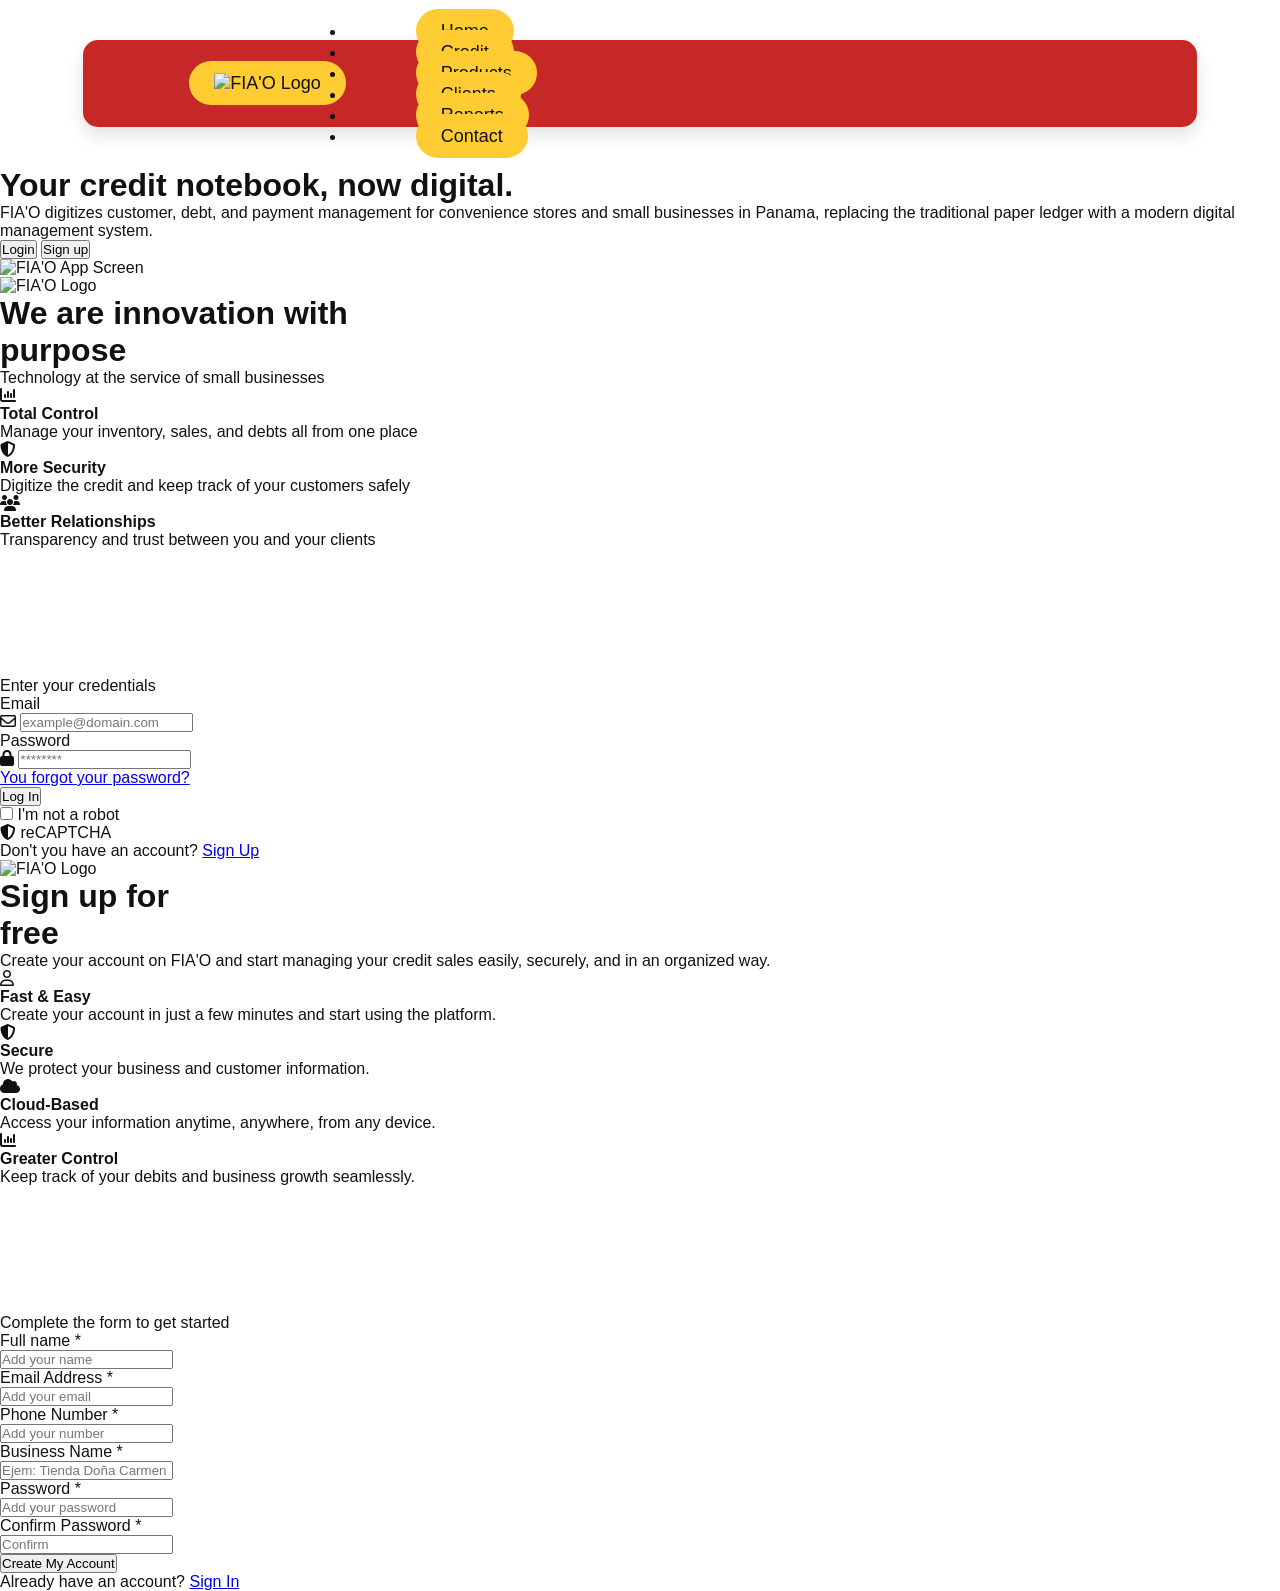
==== Index.html @ 4e08172f "cambios" ====
<!DOCTYPE html>
<html lang="es">
<head>
  <meta charset="UTF-8">
  <meta name="viewport" content="width=device-width, initial-scale=1.0">
  <title>FIA'O - Your credit notebook, now digital.</title>
  
  <!-- Fuentes e Iconos -->
  <link href="https://fonts.googleapis.com/css2?family=Poppins:wght@300;400;500;600;700;800&display=swap" rel="stylesheet">
  <link rel="stylesheet" href="https://cdnjs.cloudflare.com/ajax/libs/font-awesome/6.4.0/css/all.min.css">
  
  <!-- Archivo CSS externo -->
  <link rel="stylesheet" href="Style.css">
</head>
<body>

  <!-- Barra de Navegación -->
  <header>
    <nav class="navbar">
      <div class="logo">
        <a href="#" id="nav-logo">
          <img src="Imagenes/Logo Fiao.png" alt="FIA'O Logo" class="brand-logo-img">
        </a>
      </div>
      <ul class="nav-links">
        <li><a href="#" id="nav-home">Home</a></li>
        <li><a href="credit.html">Credit</a></li>
        <li><a href="#">Products</a></li>
        <li><a href="#">Clients</a></li>
        <li><a href="#">Reports</a></li>
        <li><a href="#">Contact</a></li>
      </ul>
    </nav>
  </header>

  <!-- SECCIÓN 1: HOME / INICIO -->
  <main id="home-view" class="view active">
    <div class="hero-text">
      <h1>Your credit notebook, <span>now digital.</span></h1>
      <p>FIA'O digitizes customer, debt, and payment management for convenience stores and small businesses in Panama, replacing the traditional paper ledger with a modern digital management system.</p>
      <div class="btn-group">
        <button id="btn-home-login" class="btn-yellow">Login</button>
        <button id="btn-home-signup" class="btn-yellow">Sign up</button>
      </div>
    </div>

    <!-- Imagen del teléfono -->
    <div class="phone-container">
      <img src="Imagenes/Telefonoo.png" alt="FIA'O App Screen" class="phone-mockup-img">
    </div>
  </main>

  <!-- SECCIÓN 2: LOGIN / INICIO DE SESIÓN -->
  <main id="login-view" class="view light-page">
    <div class="page-content">
      <div class="info-side">
        <div class="brand">
          <img src="Imagenes/Logo Fiao.png" alt="FIA'O Logo" class="brand-logo-img">
        </div>
        <h1>We are innovation with</h1>
        <h1 class="highlight">purpose</h1>
        <p class="subtitle">Technology at the service of small businesses</p>

        <div class="feature-list">
          <div class="feature-item">
            <div class="feature-icon"><i class="fa-solid fa-chart-column"></i></div>
            <div class="feature-text">
              <h4>Total Control</h4>
              <p>Manage your inventory, sales, and debts all from one place</p>
            </div>
          </div>
          <div class="feature-item">
            <div class="feature-icon"><i class="fa-solid fa-shield-halved"></i></div>
            <div class="feature-text">
              <h4>More Security</h4>
              <p>Digitize the credit and keep track of your customers safely</p>
            </div>
          </div>
          <div class="feature-item">
            <div class="feature-icon"><i class="fa-solid fa-users"></i></div>
            <div class="feature-text">
              <h4>Better Relationships</h4>
              <p>Transparency and trust between you and your clients</p>
            </div>
          </div>
        </div>
      </div>

      <div class="form-side">
        <h2>Log In</h2>
        <p class="form-sub">Enter your credentials</p>

        <form action="#" method="POST">
          <div class="form-group">
            <label for="login-email">Email</label>
            <div class="input-wrapper">
              <i class="fa-regular fa-envelope"></i>
              <input type="email" id="login-email" name="email" placeholder="example@domain.com" required>
            </div>
          </div>

          <div class="form-group">
            <label for="login-password">Password</label>
            <div class="input-wrapper">
              <i class="fa-solid fa-lock"></i>
              <input type="password" id="login-password" name="password" placeholder="********" required>
            </div>
            <a href="#" class="forgot-pass">You forgot your password?</a>
          </div>

          <button type="submit" class="btn-submit-red">Log In</button>

          <div class="recaptcha-box">
            <label>
              <input type="checkbox" name="recaptcha"> I'm not a robot
            </label>
            <div class="recaptcha-logo">
              <i class="fa-solid fa-shield-halved"></i>
              reCAPTCHA
            </div>
          </div>

          <div class="form-footer">
            Don't you have an account? <a href="#" id="link-to-signup">Sign Up</a>
          </div>
        </form>
      </div>
    </div>
  </main>

  <!-- SECCIÓN 3: SIGN UP / REGISTRO -->
  <main id="signup-view" class="view light-page">
    <div class="page-content">
      <div class="info-side">
        <div class="brand">
          <img src="Imagenes/Logo Fiao.png" alt="FIA'O Logo" class="brand-logo-img">
        </div>
        <h1>Sign up for</h1>
        <h1 class="highlight">free</h1>
        <p class="subtitle">Create your account on FIA'O and start managing your credit sales easily, securely, and in an organized way.</p>

        <div class="feature-list">
          <div class="feature-item">
            <div class="feature-icon"><i class="fa-regular fa-user"></i></div>
            <div class="feature-text">
              <h4>Fast & Easy</h4>
              <p>Create your account in just a few minutes and start using the platform.</p>
            </div>
          </div>
          <div class="feature-item">
            <div class="feature-icon"><i class="fa-solid fa-shield-halved"></i></div>
            <div class="feature-text">
              <h4>Secure</h4>
              <p>We protect your business and customer information.</p>
            </div>
          </div>
          <div class="feature-item">
            <div class="feature-icon"><i class="fa-solid fa-cloud"></i></div>
            <div class="feature-text">
              <h4>Cloud-Based</h4>
              <p>Access your information anytime, anywhere, from any device.</p>
            </div>
          </div>
          <div class="feature-item">
            <div class="feature-icon"><i class="fa-solid fa-chart-column"></i></div>
            <div class="feature-text">
              <h4>Greater Control</h4>
              <p>Keep track of your debits and business growth seamlessly.</p>
            </div>
          </div>
        </div>
      </div>

      <div class="form-side">
        <h2>Create your account</h2>
        <p class="form-sub">Complete the form to get started</p>

        <form action="#" method="POST">
          <div class="form-group">
            <label for="signup-fullname">Full name *</label>
            <div class="input-simple">
              <input type="text" id="signup-fullname" name="fullname" placeholder="Add your name" required>
            </div>
          </div>

          <div class="form-group">
            <label for="signup-email">Email Address *</label>
            <div class="input-simple">
              <input type="email" id="signup-email" name="email" placeholder="Add your email" required>
            </div>
          </div>

          <div class="form-group">
            <label for="signup-phone">Phone Number *</label>
            <div class="input-simple">
              <input type="tel" id="signup-phone" name="phone" placeholder="Add your number" required>
            </div>
          </div>

          <div class="form-group">
            <label for="signup-business">Business Name *</label>
            <div class="input-simple">
              <input type="text" id="signup-business" name="business" placeholder="Ejem: Tienda Doña Carmen" required>
            </div>
          </div>

          <div class="grid-2">
            <div class="form-group">
              <label for="signup-password">Password *</label>
              <div class="input-simple">
                <input type="password" id="signup-password" name="password" placeholder="Add your password" required>
              </div>
            </div>
            <div class="form-group">
              <label for="signup-confirm-password">Confirm Password *</label>
              <div class="input-simple">
                <input type="password" id="signup-confirm-password" name="confirm_password" placeholder="Confirm" required>
              </div>
            </div>
          </div>

          <button type="submit" class="btn-submit-yellow">Create My Account</button>

          <div class="form-footer">
            Already have an account? <a href="#" id="link-to-login">Sign In</a>
          </div>
        </form>
      </div>
    </div>
  </main>

  <!-- Archivo JavaScript externo -->
  <script src="Style.js"></script>
</body>
</html>
---- Style.css ----
/* =========================
   GENERAL
========================= */

* {
    margin: 0;
    padding: 0;
    box-sizing: border-box;
}

html {
    scroll-behavior: smooth;
}

body {
    font-family: Arial, Helvetica, sans-serif;
    background-color: #ffffff;
    color: #111111;
}


/* =========================
   NAVIGATION BAR
========================= */

header {
    background-color: #ffffff;
    padding: 40px 0;
}

nav {
    width: 87%;
    max-width: 1620px;
    height: 87px;
    margin: 0 auto;

    background-color: #c62828;

    border-radius: 15px;

    display: flex;
    align-items: center;
    padding: 0 36px;

    box-shadow: 0 8px 18px rgba(0, 0, 0, 0.12);
}


/* FIA'O LOGO */

nav h1 {
    color: #ffffff;
    font-size: 44px;
    font-weight: 700;
    letter-spacing: -2px;
    margin-right: auto;
}

nav h1::after {
    content: "";
}


/* NAVIGATION BUTTONS */

nav a {
    text-decoration: none;

    background-color: #ffcc33;
    color: #111111;

    font-size: 18px;

    padding: 12px 25px;

    border-radius: 30px;

    margin-left: 70px;

    transition: 0.25s ease;
}

nav a:hover {
    background-color: #ffd95a;
    transform: translateY(-2px);
}


/* =========================
   HOME / HERO
========================= */

main {
    width: 100%;
}

section {
    min-height: calc(100vh - 167px);

    background-color: #c5191e;

    display: flex;
    align-items: center;

    padding: 55px 10% 70px;

    overflow: hidden;
}


/* =========================
   LEFT CONTENT
========================= */

section > div:first-child {
    width: 58%;
    padding-left: 20px;
    z-index: 2;
}


/* MAIN TITLE */

h2 {
    color: #ffffff;

    font-size: clamp(65px, 6vw, 112px);

    line-height: 0.95;

    font-weight: 800;

    letter-spacing: -4px;

    max-width: 760px;

    margin-bottom: 55px;
}


/* MAKE "CREDIT" YELLOW */

h2 {
    position: relative;
}


/* DESCRIPTION */

section p {
    color: #ffffff;

    font-size: 24px;

    line-height: 1.45;

    max-width: 760px;

    margin-bottom: 55px;
}


/* =========================
   BUTTONS
========================= */

section a {
    display: inline-flex;

    justify-content: center;
    align-items: center;

    width: 250px;
    height: 55px;

    background-color: #ffcc33;

    color: #111111;

    text-decoration: none;

    font-size: 19px;

    border-radius: 30px;

    margin-right: 120px;

    transition: all 0.25s ease;
}

section a:hover {
    background-color: #ffd95a;

    transform: translateY(-3px);

    box-shadow: 0 8px 15px rgba(0, 0, 0, 0.15);
}


/* =========================
   PHONE IMAGE
========================= */

section > div:last-child {
    width: 42%;

    display: flex;

    justify-content: center;
    align-items: center;

    position: relative;
}


section img {
    width: min(470px, 100%);

    max-height: 650px;

    object-fit: contain;

    display: block;

    transform: translateY(25px);
}


/* =========================
   RESPONSIVE
========================= */

@media (max-width: 1200px) {

    nav a {
        margin-left: 25px;
        padding: 11px 18px;
        font-size: 16px;
    }

    section {
        padding-left: 6%;
        padding-right: 6%;
    }

    h2 {
        font-size: 75px;
    }

    section p {
        font-size: 20px;
    }

    section a {
        margin-right: 40px;
    }
}


@media (max-width: 900px) {

    header {
        padding: 20px;
    }

    nav {
        width: 100%;
        height: auto;

        padding: 20px;

        flex-wrap: wrap;

        gap: 15px;
    }

    nav h1 {
        width: 100%;
        margin-bottom: 10px;
    }

    nav a {
        margin-left: 0;
    }

    section {
        flex-direction: column;

        text-align: center;

        padding-top: 60px;
    }

    section > div:first-child {
        width: 100%;
        padding-left: 0;
    }

    section > div:last-child {
        width: 100%;
        margin-top: 50px;
    }

    h2 {
        font-size: 65px;
        letter-spacing: -2px;
    }

    section p {
        margin-left: auto;
        margin-right: auto;
    }

    section a {
        margin: 5px 10px;
    }

    section img {
        max-width: 400px;
    }
}


@media (max-width: 550px) {

    nav {
        justify-content: center;
    }

    nav h1 {
        text-align: center;
    }

    nav a {
        font-size: 14px;
        padding: 9px 15px;
    }

    h2 {
        font-size: 50px;
    }

    section p {
        font-size: 17px;
    }

    section a {
        width: 200px;
    }
}
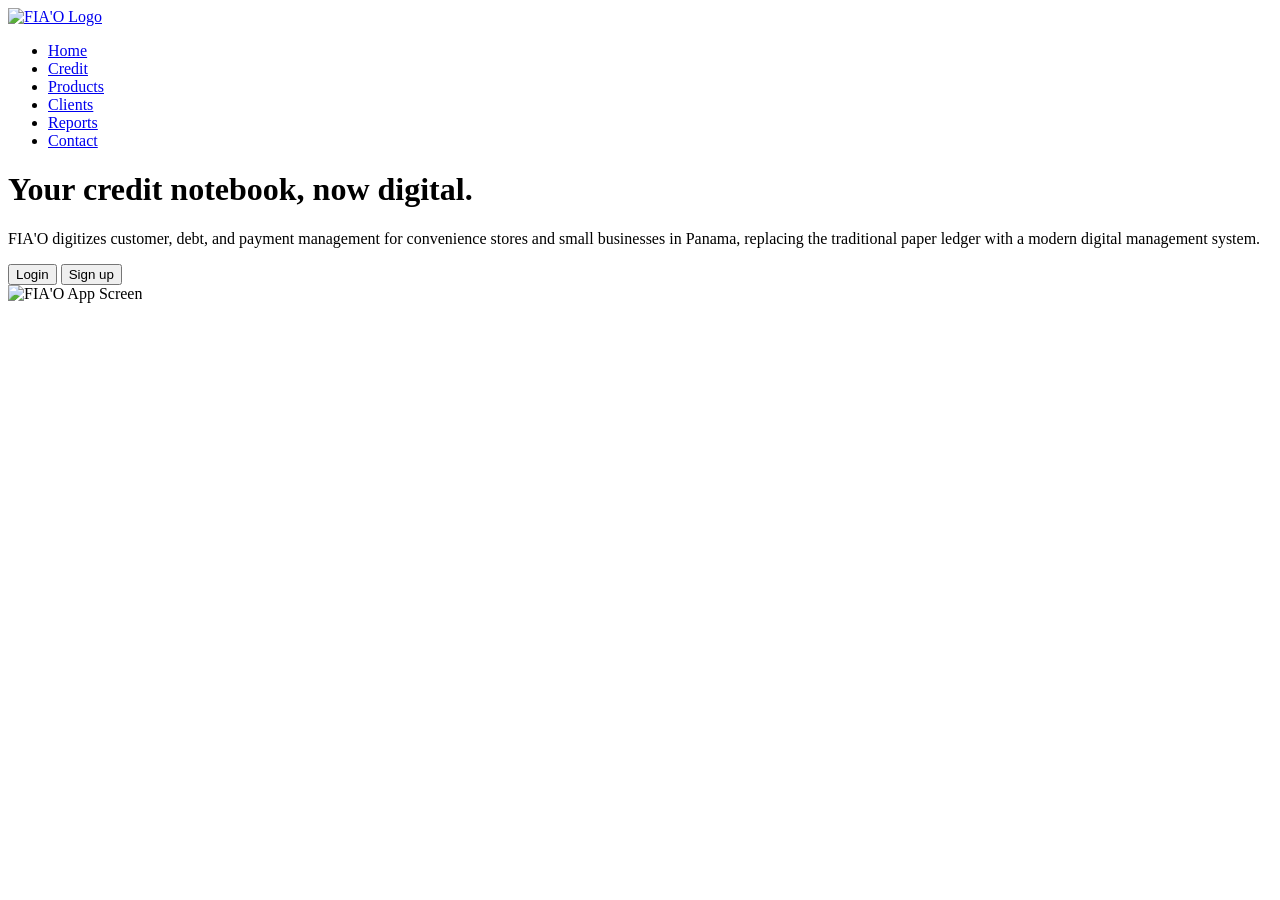
==== commit e6ca2d28: "telefono cambio" ====
--- a/Index.html
+++ b/Index.html
@@ -9,8 +9,8 @@
   <link href="https://fonts.googleapis.com/css2?family=Poppins:wght@300;400;500;600;700;800&display=swap" rel="stylesheet">
   <link rel="stylesheet" href="https://cdnjs.cloudflare.com/ajax/libs/font-awesome/6.4.0/css/all.min.css">
   
-  <!-- Archivo CSS externo -->
-  <link rel="stylesheet" href="Style.css">
+  <!-- Archivo CSS externo (Ruta corregida según tu estructura asset/css) -->
+  <link rel="stylesheet" href="asset/css/Style.css">
 </head>
 <body>
 
@@ -19,16 +19,16 @@
     <nav class="navbar">
       <div class="logo">
         <a href="#" id="nav-logo">
-          <img src="Imagenes/Logo Fiao.png" alt="FIA'O Logo" class="brand-logo-img">
+          <img src="asset/img/Logo Fiao.png" alt="FIA'O Logo" class="brand-logo-img">
         </a>
       </div>
       <ul class="nav-links">
-        <li><a href="#" id="nav-home">Home</a></li>
-        <li><a href="credit.html">Credit</a></li>
-        <li><a href="#">Products</a></li>
-        <li><a href="#">Clients</a></li>
-        <li><a href="#">Reports</a></li>
-        <li><a href="#">Contact</a></li>
+        <li><a href="#" id="nav-home" class="active-link">Home</a></li>
+        <li><a href="Credit.html">Credit</a></li>
+        <li><a href="Products.html">Products</a></li>
+        <li><a href="Clients.html">Clients</a></li>
+        <li><a href="Reports.html">Reports</a></li>
+        <li><a href="Conect.html">Contact</a></li>
       </ul>
     </nav>
   </header>
@@ -46,16 +46,16 @@
 
     <!-- Imagen del teléfono -->
     <div class="phone-container">
-      <img src="Imagenes/Telefonoo.png" alt="FIA'O App Screen" class="phone-mockup-img">
+      <img src="asset/img/Telefonoo.png" alt="FIA'O App Screen" class="phone-mockup-img">
     </div>
   </main>
 
   <!-- SECCIÓN 2: LOGIN / INICIO DE SESIÓN -->
-  <main id="login-view" class="view light-page">
+  <main id="login-view" class="view light-page" style="display: none;">
     <div class="page-content">
       <div class="info-side">
         <div class="brand">
-          <img src="Imagenes/Logo Fiao.png" alt="FIA'O Logo" class="brand-logo-img">
+          <img src="asset/img/Logo Fiao.png" alt="FIA'O Logo" class="brand-logo-img">
         </div>
         <h1>We are innovation with</h1>
         <h1 class="highlight">purpose</h1>
@@ -129,11 +129,11 @@
   </main>
 
   <!-- SECCIÓN 3: SIGN UP / REGISTRO -->
-  <main id="signup-view" class="view light-page">
+  <main id="signup-view" class="view light-page" style="display: none;">
     <div class="page-content">
       <div class="info-side">
         <div class="brand">
-          <img src="Imagenes/Logo Fiao.png" alt="FIA'O Logo" class="brand-logo-img">
+          <img src="asset/img/Logo Fiao.png" alt="FIA'O Logo" class="brand-logo-img">
         </div>
         <h1>Sign up for</h1>
         <h1 class="highlight">free</h1>
@@ -229,7 +229,7 @@
     </div>
   </main>
 
-  <!-- Archivo JavaScript externo -->
-  <script src="Style.js"></script>
+  <!-- Archivo JavaScript externo (Ruta corregida según tu estructura asset/js) -->
+  <script src="asset/js/Style.js"></script>
 </body>
 </html>
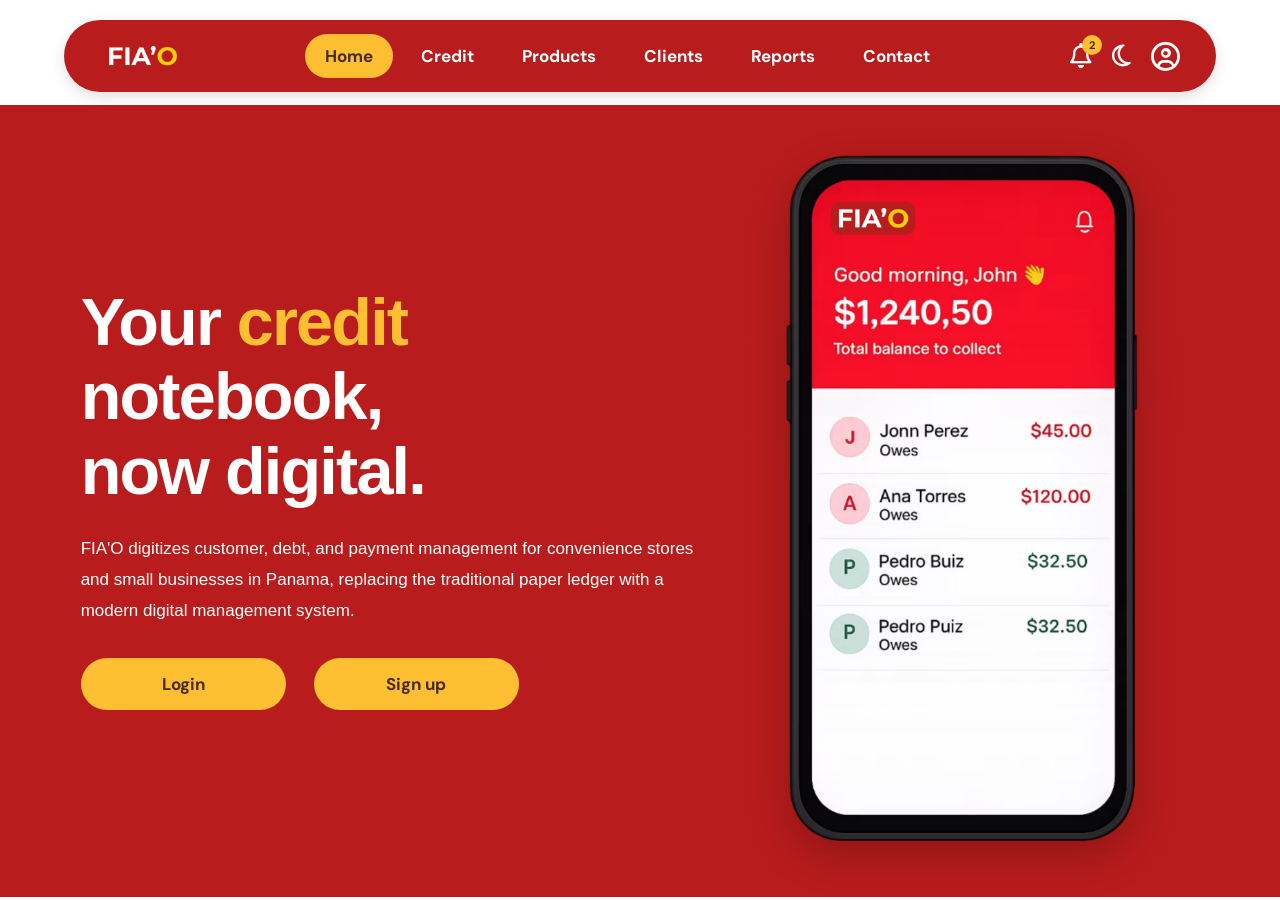
==== commit af97b8b2: "Arreglos cambios" ====
--- a/Index.html
+++ b/Index.html
@@ -1,235 +1,75 @@
 <!DOCTYPE html>
-<html lang="es">
+<html lang="en">
 <head>
   <meta charset="UTF-8">
   <meta name="viewport" content="width=device-width, initial-scale=1.0">
-  <title>FIA'O - Your credit notebook, now digital.</title>
-  
-  <!-- Fuentes e Iconos -->
-  <link href="https://fonts.googleapis.com/css2?family=Poppins:wght@300;400;500;600;700;800&display=swap" rel="stylesheet">
+  <title>FIA'O - Home</title>
+  <!-- FontAwesome Icons -->
   <link rel="stylesheet" href="https://cdnjs.cloudflare.com/ajax/libs/font-awesome/6.4.0/css/all.min.css">
-  
-  <!-- Archivo CSS externo (Ruta corregida según tu estructura asset/css) -->
-  <link rel="stylesheet" href="asset/css/Style.css">
+  <!-- CSS Stylesheet Global -->
+  <link rel="stylesheet" href="./asset/css/Style.css?v=2">
 </head>
 <body>
 
-  <!-- Barra de Navegación -->
+  <!-- Top Navigation Bar -->
   <header>
     <nav class="navbar">
-      <div class="logo">
-        <a href="#" id="nav-logo">
-          <img src="asset/img/Logo Fiao.png" alt="FIA'O Logo" class="brand-logo-img">
+      <!-- Left: Logo Image -->
+      <div class="navbar-brand">
+        <a href="Index.html">
+          <img src="./asset/img/Logo.png" alt="FIA'O Logo" class="navbar-logo">
         </a>
       </div>
-      <ul class="nav-links">
-        <li><a href="#" id="nav-home" class="active-link">Home</a></li>
-        <li><a href="Credit.html">Credit</a></li>
-        <li><a href="Products.html">Products</a></li>
-        <li><a href="Clients.html">Clients</a></li>
-        <li><a href="Reports.html">Reports</a></li>
-        <li><a href="Conect.html">Contact</a></li>
+
+      <!-- Center: Navigation Links -->
+      <ul class="navbar-menu">
+        <li><a href="Index.html" class="nav-link active">Home</a></li>
+        <li><a href="Credit.html" class="nav-link">Credit</a></li>
+        <li><a href="Products.html" class="nav-link">Products</a></li>
+        <li><a href="Clients.html" class="nav-link">Clients</a></li>
+        <li><a href="Reports.html" class="nav-link">Reports</a></li>
+        <li><a href="Conect.html" class="nav-link">Contact</a></li>
       </ul>
+
+      <!-- Right: Action Icons (Notifications, Dark/Light Mode, Profile) -->
+      <div class="navbar-actions">
+        <button class="icon-btn" id="notifications-btn" title="Notifications">
+          <i class="fa-regular fa-bell"></i>
+          <span class="notification-badge">2</span>
+        </button>
+        <button class="icon-btn" id="theme-toggle" title="Toggle Dark/Light Mode">
+          <i class="fa-regular fa-moon"></i>
+        </button>
+        <a href="User.html" class="user-avatar-btn" title="User Profile">
+          <i class="fa-regular fa-circle-user"></i>
+        </a>
+      </div>
     </nav>
   </header>
 
-  <!-- SECCIÓN 1: HOME / INICIO -->
-  <main id="home-view" class="view active">
-    <div class="hero-text">
-      <h1>Your credit notebook, <span>now digital.</span></h1>
-      <p>FIA'O digitizes customer, debt, and payment management for convenience stores and small businesses in Panama, replacing the traditional paper ledger with a modern digital management system.</p>
-      <div class="btn-group">
-        <button id="btn-home-login" class="btn-yellow">Login</button>
-        <button id="btn-home-signup" class="btn-yellow">Sign up</button>
+  <!-- Hero Section -->
+  <main class="hero-container">
+    <div class="hero-content">
+      <h1 class="hero-title">
+        Your <span class="highlight-yellow">credit</span><br>
+        notebook,<br>
+        now digital.
+      </h1>
+      <p class="hero-description">
+        FIA'O digitizes customer, debt, and payment management for convenience stores and small businesses in Panama, replacing the traditional paper ledger with a modern digital management system.
+      </p>
+      <div class="hero-buttons">
+        <a href="Login.html" class="btn btn-yellow">Login</a>
+        <a href="Signin.html" class="btn btn-yellow">Sign up</a>
       </div>
     </div>
 
-    <!-- Imagen del teléfono -->
-    <div class="phone-container">
-      <img src="asset/img/Telefonoo.png" alt="FIA'O App Screen" class="phone-mockup-img">
+    <div class="hero-image-wrapper">
+      <img src="./asset/img/Teléfono.png" alt="FIA'O App Screen" class="phone-mockup-img">
     </div>
   </main>
 
-  <!-- SECCIÓN 2: LOGIN / INICIO DE SESIÓN -->
-  <main id="login-view" class="view light-page" style="display: none;">
-    <div class="page-content">
-      <div class="info-side">
-        <div class="brand">
-          <img src="asset/img/Logo Fiao.png" alt="FIA'O Logo" class="brand-logo-img">
-        </div>
-        <h1>We are innovation with</h1>
-        <h1 class="highlight">purpose</h1>
-        <p class="subtitle">Technology at the service of small businesses</p>
-
-        <div class="feature-list">
-          <div class="feature-item">
-            <div class="feature-icon"><i class="fa-solid fa-chart-column"></i></div>
-            <div class="feature-text">
-              <h4>Total Control</h4>
-              <p>Manage your inventory, sales, and debts all from one place</p>
-            </div>
-          </div>
-          <div class="feature-item">
-            <div class="feature-icon"><i class="fa-solid fa-shield-halved"></i></div>
-            <div class="feature-text">
-              <h4>More Security</h4>
-              <p>Digitize the credit and keep track of your customers safely</p>
-            </div>
-          </div>
-          <div class="feature-item">
-            <div class="feature-icon"><i class="fa-solid fa-users"></i></div>
-            <div class="feature-text">
-              <h4>Better Relationships</h4>
-              <p>Transparency and trust between you and your clients</p>
-            </div>
-          </div>
-        </div>
-      </div>
-
-      <div class="form-side">
-        <h2>Log In</h2>
-        <p class="form-sub">Enter your credentials</p>
-
-        <form action="#" method="POST">
-          <div class="form-group">
-            <label for="login-email">Email</label>
-            <div class="input-wrapper">
-              <i class="fa-regular fa-envelope"></i>
-              <input type="email" id="login-email" name="email" placeholder="example@domain.com" required>
-            </div>
-          </div>
-
-          <div class="form-group">
-            <label for="login-password">Password</label>
-            <div class="input-wrapper">
-              <i class="fa-solid fa-lock"></i>
-              <input type="password" id="login-password" name="password" placeholder="********" required>
-            </div>
-            <a href="#" class="forgot-pass">You forgot your password?</a>
-          </div>
-
-          <button type="submit" class="btn-submit-red">Log In</button>
-
-          <div class="recaptcha-box">
-            <label>
-              <input type="checkbox" name="recaptcha"> I'm not a robot
-            </label>
-            <div class="recaptcha-logo">
-              <i class="fa-solid fa-shield-halved"></i>
-              reCAPTCHA
-            </div>
-          </div>
-
-          <div class="form-footer">
-            Don't you have an account? <a href="#" id="link-to-signup">Sign Up</a>
-          </div>
-        </form>
-      </div>
-    </div>
-  </main>
-
-  <!-- SECCIÓN 3: SIGN UP / REGISTRO -->
-  <main id="signup-view" class="view light-page" style="display: none;">
-    <div class="page-content">
-      <div class="info-side">
-        <div class="brand">
-          <img src="asset/img/Logo Fiao.png" alt="FIA'O Logo" class="brand-logo-img">
-        </div>
-        <h1>Sign up for</h1>
-        <h1 class="highlight">free</h1>
-        <p class="subtitle">Create your account on FIA'O and start managing your credit sales easily, securely, and in an organized way.</p>
-
-        <div class="feature-list">
-          <div class="feature-item">
-            <div class="feature-icon"><i class="fa-regular fa-user"></i></div>
-            <div class="feature-text">
-              <h4>Fast & Easy</h4>
-              <p>Create your account in just a few minutes and start using the platform.</p>
-            </div>
-          </div>
-          <div class="feature-item">
-            <div class="feature-icon"><i class="fa-solid fa-shield-halved"></i></div>
-            <div class="feature-text">
-              <h4>Secure</h4>
-              <p>We protect your business and customer information.</p>
-            </div>
-          </div>
-          <div class="feature-item">
-            <div class="feature-icon"><i class="fa-solid fa-cloud"></i></div>
-            <div class="feature-text">
-              <h4>Cloud-Based</h4>
-              <p>Access your information anytime, anywhere, from any device.</p>
-            </div>
-          </div>
-          <div class="feature-item">
-            <div class="feature-icon"><i class="fa-solid fa-chart-column"></i></div>
-            <div class="feature-text">
-              <h4>Greater Control</h4>
-              <p>Keep track of your debits and business growth seamlessly.</p>
-            </div>
-          </div>
-        </div>
-      </div>
-
-      <div class="form-side">
-        <h2>Create your account</h2>
-        <p class="form-sub">Complete the form to get started</p>
-
-        <form action="#" method="POST">
-          <div class="form-group">
-            <label for="signup-fullname">Full name *</label>
-            <div class="input-simple">
-              <input type="text" id="signup-fullname" name="fullname" placeholder="Add your name" required>
-            </div>
-          </div>
-
-          <div class="form-group">
-            <label for="signup-email">Email Address *</label>
-            <div class="input-simple">
-              <input type="email" id="signup-email" name="email" placeholder="Add your email" required>
-            </div>
-          </div>
-
-          <div class="form-group">
-            <label for="signup-phone">Phone Number *</label>
-            <div class="input-simple">
-              <input type="tel" id="signup-phone" name="phone" placeholder="Add your number" required>
-            </div>
-          </div>
-
-          <div class="form-group">
-            <label for="signup-business">Business Name *</label>
-            <div class="input-simple">
-              <input type="text" id="signup-business" name="business" placeholder="Ejem: Tienda Doña Carmen" required>
-            </div>
-          </div>
-
-          <div class="grid-2">
-            <div class="form-group">
-              <label for="signup-password">Password *</label>
-              <div class="input-simple">
-                <input type="password" id="signup-password" name="password" placeholder="Add your password" required>
-              </div>
-            </div>
-            <div class="form-group">
-              <label for="signup-confirm-password">Confirm Password *</label>
-              <div class="input-simple">
-                <input type="password" id="signup-confirm-password" name="confirm_password" placeholder="Confirm" required>
-              </div>
-            </div>
-          </div>
-
-          <button type="submit" class="btn-submit-yellow">Create My Account</button>
-
-          <div class="form-footer">
-            Already have an account? <a href="#" id="link-to-login">Sign In</a>
-          </div>
-        </form>
-      </div>
-    </div>
-  </main>
-
-  <!-- Archivo JavaScript externo (Ruta corregida según tu estructura asset/js) -->
-  <script src="asset/js/Style.js"></script>
+  <!-- Script File Global -->
+  <script src="./asset/js/Style.js"></script>
 </body>
 </html>
--- a/asset/css/Style.css
+++ b/asset/css/Style.css
@@ -0,0 +1,601 @@
+
+/* =========================================
+   FIA'O - HOME PAGE
+   Colors and typography
+========================================= */
+
+@import url('https://fonts.googleapis.com/css2?family=DM+Sans:wght@400;500;600;700&display=swap');
+
+@font-face {
+    font-family: 'Gotham';
+    src: url('https://fonts.cdnfonts.com/s/14955/GothamBold.woff') format('woff');
+    font-weight: 700 900;
+    font-style: normal;
+}
+
+@font-face {
+    font-family: 'Garet';
+    src: url('https://fonts.cdnfonts.com/s/72224/Garet-Book.woff') format('woff');
+    font-weight: 400;
+    font-style: normal;
+}
+
+:root {
+    --color-red: #B91C1C;
+    --color-yellow: #FFBF32;
+    --color-cream: #FEF3C7;
+    --color-brown: #482D1F;
+
+    --font-title: 'Gotham', Arial, sans-serif;
+    --font-subtitle: 'DM Sans', Arial, sans-serif;
+    --font-body: 'Garet', Arial, sans-serif;
+
+    --page-background: #FFFFFF;
+    --hero-background: var(--color-red);
+    --text-color: var(--color-brown);
+}
+
+/* =========================================
+   RESET AND GENERAL
+========================================= */
+
+* {
+    margin: 0;
+    padding: 0;
+    box-sizing: border-box;
+}
+
+html {
+    scroll-behavior: smooth;
+    width: 100%;
+    min-height: 100%;
+}
+
+body {
+    width: 100%;
+    min-height: 100vh;
+    overflow-x: hidden;
+
+    font-family: var(--font-body);
+    background-color: var(--page-background);
+    color: var(--text-color);
+
+    transition: background-color 0.25s ease,
+                color 0.25s ease;
+}
+
+/* =========================================
+   NAVIGATION BAR
+========================================= */
+
+header {
+    width: 100%;
+    padding: 20px 0 0;
+    background-color: var(--page-background);
+
+    transition: background-color 0.25s ease;
+}
+
+.navbar {
+    width: 90%;
+    max-width: 1600px;
+    min-height: 72px;
+
+    margin: 0 auto;
+    padding: 9px 36px;
+
+    display: flex;
+    align-items: center;
+    justify-content: space-between;
+    gap: 24px;
+
+    background-color: var(--color-red);
+    border-radius: 45px;
+
+    box-shadow: 0 5px 14px rgba(72, 45, 31, 0.15);
+}
+
+.navbar-brand {
+    flex-shrink: 0;
+}
+
+.navbar-brand a {
+    display: flex;
+    align-items: center;
+}
+
+.navbar-logo {
+    display: block;
+    height: 48px;
+    width: auto;
+    max-width: 190px;
+    object-fit: contain;
+}
+
+/* NAVIGATION LINKS */
+
+.navbar-menu {
+    display: flex;
+    align-items: center;
+    justify-content: center;
+
+    flex: 1;
+    gap: 8px;
+
+    list-style: none;
+    margin: 0;
+    padding: 0;
+}
+
+.navbar-menu li {
+    list-style: none;
+}
+
+.navbar-menu .nav-link {
+    display: inline-flex;
+    align-items: center;
+    justify-content: center;
+
+    padding: 11px 20px;
+
+    color: #FFFFFF;
+    font-family: var(--font-subtitle);
+    font-size: 17px;
+    font-weight: 700;
+
+    text-decoration: none;
+    white-space: nowrap;
+    border-radius: 30px;
+
+    transition: background-color 0.2s ease,
+                color 0.2s ease,
+                transform 0.2s ease;
+}
+
+.navbar-menu .nav-link:hover {
+    background-color: rgba(255, 255, 255, 0.13);
+}
+
+.navbar-menu .nav-link.active {
+    background-color: var(--color-yellow);
+    color: var(--color-brown);
+}
+
+/* RIGHT-SIDE ICONS */
+
+.navbar-actions {
+    display: flex;
+    align-items: center;
+    justify-content: center;
+    gap: 20px;
+    flex-shrink: 0;
+}
+
+.icon-btn {
+    position: relative;
+
+    display: flex;
+    align-items: center;
+    justify-content: center;
+
+    padding: 0;
+    background: transparent;
+    border: none;
+
+    color: #FFFFFF;
+    font-size: 25px;
+    cursor: pointer;
+
+    transition: transform 0.2s ease;
+}
+
+.icon-btn:hover,
+.user-avatar-btn:hover {
+    transform: scale(1.08);
+}
+
+.notification-badge {
+    position: absolute;
+    top: -9px;
+    right: -10px;
+
+    display: flex;
+    align-items: center;
+    justify-content: center;
+
+    width: 20px;
+    height: 20px;
+
+    background-color: var(--color-yellow);
+    color: var(--color-brown);
+
+    border-radius: 50%;
+    font-family: var(--font-subtitle);
+    font-size: 11px;
+    font-weight: 700;
+}
+
+.user-avatar-btn {
+    display: flex;
+    align-items: center;
+    justify-content: center;
+
+    color: #FFFFFF;
+    font-size: 29px;
+    text-decoration: none;
+
+    transition: transform 0.2s ease;
+}
+
+/* =========================================
+   HOME HERO SECTION
+========================================= */
+
+.hero-container {
+    width: 100%;
+    max-width: none;
+    min-height: 710px;
+
+    /* Space between navigation and red section */
+    margin: 13px 0 0;
+
+    /* Content spacing */
+    padding: 48px 6.3% 55px;
+
+    display: flex;
+    align-items: center;
+    justify-content: space-between;
+    gap: 45px;
+
+    background-color: var(--hero-background);
+
+    overflow: hidden;
+
+    transition: background-color 0.25s ease;
+}
+
+.hero-content {
+    flex: 1 1 58%;
+    min-width: 0;
+    max-width: 800px;
+}
+
+/* MAIN TITLE */
+
+.hero-title {
+    margin: 0 0 26px;
+
+    color: #FFFFFF;
+    font-family: var(--font-title);
+    font-size: clamp(48px, 5.2vw, 86px);
+    font-weight: 900;
+    line-height: 1.12;
+    letter-spacing: -1.8px;
+}
+
+.highlight-yellow {
+    color: var(--color-yellow);
+}
+
+/* DESCRIPTION */
+
+.hero-description {
+    max-width: 700px;
+    margin: 0 0 32px;
+
+    color: #FFFFFF;
+    font-family: var(--font-body);
+    font-size: 17px;
+    font-weight: 400;
+    line-height: 1.8;
+}
+
+/* =========================================
+   LOGIN AND SIGN UP BUTTONS
+========================================= */
+
+.hero-buttons {
+    display: flex;
+    align-items: center;
+    flex-wrap: wrap;
+    gap: 28px;
+}
+
+.hero-buttons .btn {
+    display: inline-flex;
+    align-items: center;
+    justify-content: center;
+
+    width: 205px;
+    height: 52px;
+    padding: 0 20px;
+
+    border: none;
+    border-radius: 35px;
+
+    font-family: var(--font-subtitle);
+    font-size: 17px;
+    font-weight: 700;
+    text-decoration: none;
+    white-space: nowrap;
+
+    cursor: pointer;
+
+    transition: transform 0.2s ease,
+                background-color 0.2s ease;
+}
+
+.hero-buttons .btn-yellow {
+    background-color: var(--color-yellow);
+    color: var(--color-brown);
+}
+
+.hero-buttons .btn-yellow:hover {
+    background-color: var(--color-cream);
+    transform: translateY(-2px);
+}
+
+/* =========================================
+   PHONE MOCKUP
+========================================= */
+
+.hero-image-wrapper {
+    flex: 0 1 42%;
+    min-width: 0;
+
+    display: flex;
+    align-items: center;
+    justify-content: center;
+}
+
+.phone-mockup-img {
+    display: block;
+
+    width: 108%;
+    max-width: 510px;
+    max-height: 760px;
+    height: auto;
+
+    object-fit: contain;
+
+    filter: drop-shadow(0 15px 20px rgba(0, 0, 0, 0.22));
+}
+
+/* =========================================
+   DARK MODE
+   Activated by body.dark-mode
+========================================= */
+
+body.dark-mode {
+    --page-background: #181818;
+    --hero-background: #181818;
+    --text-color: #FEF3C7;
+
+    background-color: var(--page-background);
+    color: var(--text-color);
+}
+
+body.dark-mode header {
+    background-color: var(--page-background);
+}
+
+body.dark-mode .hero-container {
+    background-color: var(--hero-background);
+}
+
+body.dark-mode .navbar {
+    background-color: #242424;
+    border: 1px solid #E87500;
+    box-shadow: none;
+}
+
+body.dark-mode .navbar-menu .nav-link {
+    color: #FEF3C7;
+}
+
+body.dark-mode .navbar-menu .nav-link.active {
+    background-color: #FFBF32;
+    color: #482D1F;
+}
+
+body.dark-mode .hero-title,
+body.dark-mode .hero-description {
+    color: #FFFFFF;
+}
+
+body.dark-mode .highlight-yellow {
+    color: #FFBF32;
+}
+
+body.dark-mode .hero-buttons .btn-yellow {
+    background-color: #FFBF32;
+    color: #482D1F;
+}
+
+body.dark-mode .hero-buttons .btn-yellow:hover {
+    background-color: #FEF3C7;
+}
+
+/* =========================================
+   RESPONSIVE: SMALL LAPTOPS
+========================================= */
+
+@media (max-width: 1200px) {
+    .navbar {
+        width: 94%;
+        gap: 14px;
+        padding: 9px 22px;
+    }
+
+    .navbar-logo {
+        height: 43px;
+    }
+
+    .navbar-menu {
+        gap: 2px;
+    }
+
+    .navbar-menu .nav-link {
+        padding: 10px 12px;
+        font-size: 15px;
+    }
+
+    .navbar-actions {
+        gap: 15px;
+    }
+
+    .hero-container {
+        gap: 30px;
+        padding-left: 5%;
+        padding-right: 5%;
+    }
+
+    .hero-title {
+        font-size: clamp(46px, 5vw, 68px);
+    }
+
+    .phone-mockup-img {
+        width: 110%;
+        max-width: 470px;
+    }
+}
+
+/* =========================================
+   RESPONSIVE: TABLETS
+========================================= */
+
+@media (max-width: 900px) {
+    header {
+        padding: 15px 0 0;
+    }
+
+    .navbar {
+        width: 94%;
+        min-height: 70px;
+        flex-wrap: wrap;
+        justify-content: center;
+        border-radius: 30px;
+        padding: 14px 20px;
+    }
+
+    .navbar-menu {
+        order: 3;
+        flex-basis: 100%;
+        flex-wrap: wrap;
+    }
+
+    .hero-container {
+        min-height: auto;
+        flex-direction: column;
+        text-align: center;
+
+        padding: 50px 7%;
+        gap: 35px;
+    }
+
+    .hero-content {
+        flex-basis: auto;
+        width: 100%;
+        max-width: 800px;
+    }
+
+    .hero-title {
+        font-size: clamp(43px, 7vw, 65px);
+    }
+
+    .hero-description {
+        margin-left: auto;
+        margin-right: auto;
+    }
+
+    .hero-buttons {
+        justify-content: center;
+    }
+
+    .hero-image-wrapper {
+        width: 100%;
+        flex-basis: auto;
+    }
+
+    .phone-mockup-img {
+        width: 100%;
+        max-width: 410px;
+        max-height: 620px;
+    }
+}
+
+/* =========================================
+   RESPONSIVE: MOBILE
+========================================= */
+
+@media (max-width: 600px) {
+    header {
+        padding-top: 12px;
+    }
+
+    .navbar {
+        width: 94%;
+        padding: 14px 12px;
+        gap: 14px;
+    }
+
+    .navbar-logo {
+        height: 37px;
+    }
+
+    .navbar-menu {
+        gap: 4px;
+    }
+
+    .navbar-menu .nav-link {
+        padding: 8px 10px;
+        font-size: 12px;
+    }
+
+    .navbar-actions {
+        gap: 16px;
+    }
+
+    .icon-btn {
+        font-size: 21px;
+    }
+
+    .user-avatar-btn {
+        font-size: 24px;
+    }
+
+    .hero-container {
+        width: 100%;
+        margin-top: 10px;
+        padding: 40px 20px;
+        gap: 32px;
+    }
+
+    .hero-title {
+        font-size: 40px;
+        letter-spacing: -1px;
+        line-height: 1.13;
+    }
+
+    .hero-description {
+        font-size: 15px;
+        line-height: 1.7;
+    }
+
+    .hero-buttons {
+        justify-content: center;
+        gap: 12px;
+    }
+
+    .hero-buttons .btn {
+        width: 145px;
+        height: 46px;
+        font-size: 14px;
+    }
+
+    .phone-mockup-img {
+        width: 100%;
+        max-width: 330px;
+        max-height: 510px;
+    }
+}
